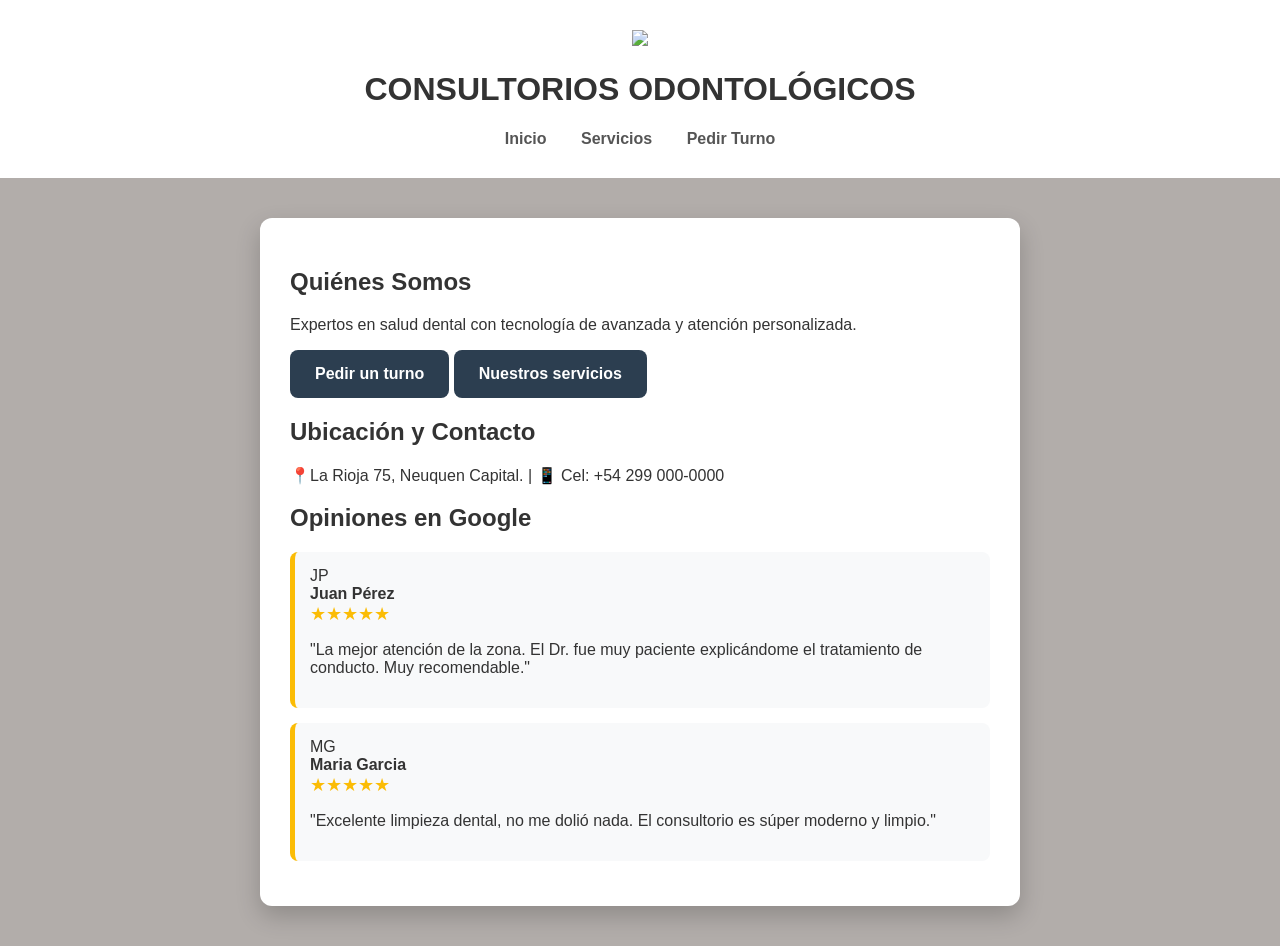
==== index.html @ afbcda2d "primer guardado" ====
<!DOCTYPE html>
<html lang="es">
<head>
    <meta charset="UTF-8">
    <title>Consultorio Odontológico - Inicio</title>
    <link rel="stylesheet" href="consul.css">
</head>
<body>
    <header>
        <img src="logo.png" width="1500">
        <h1>CONSULTORIOS ODONTOLÓGICOS</h1>
        <nav>
            <a href="index.html">Inicio</a>
            <a href="servicios.html">Servicios</a>
            <a href="turno.html">Pedir Turno</a>
        </nav>
    </header>
    <div class="container">
        <section>
            <h2>Quiénes Somos</h2>
            <p>Expertos en salud dental con tecnología de avanzada y atención personalizada.</p>
            <a href="turno.html" class="btn">Pedir un turno</a>
            <a href="servicios.html" class="btn">Nuestros servicios</a>
        </section>
        <section>
            <h2>Ubicación y Contacto</h2>
            <p>📍La Rioja 75, Neuquen Capital. | 📱 Cel: +54 299 000-0000</p>
        </section>
        <section>
           <section id="reviews">
    <h2>Opiniones en Google</h2>
    
    <div class="review-card">
        <div class="review-header">
            <div class="user-avatar">JP</div> <div class="user-info">
                <b>Juan Pérez</b>
                <div class="stars">★★★★★</div>
            </div>
        </div>
        <p class="review-text">"La mejor atención de la zona. El Dr. fue muy paciente explicándome el tratamiento de conducto. Muy recomendable."</p>
    </div>

    <div class="review-card">
        <div class="review-header">
            <div class="user-avatar">MG</div>
            <div class="user-info">
                <b>Maria Garcia</b>
                <div class="stars">★★★★★</div>
            </div>
        </div>
        <p class="review-text">"Excelente limpieza dental, no me dolió nada. El consultorio es súper moderno y limpio."</p>
    </div>
</section>
        </section>
    </div>
</body>
</html>
---- consul.css ----
body {
    font-family: 'Segoe UI', Arial, sans-serif;
    margin: 0;
    background-color: #b2adaa; /* Gris liso de fondo */
    color: #333;
}

/* ENCABEZADO */
header {
    background-color: white;
    padding: 30px 0;
    text-align: center;
}
/*color links*/
nav a {
    text-decoration: none;
    color: #555;
    font-weight: bold;
    margin: 0 15px;
}

/*La caja blanca*/
.container {
    max-width: 700px;
    margin: 40px auto;
    background-color: white;
    padding: 30px;
    border-radius: 12px;
    box-shadow: 0px 10px 25px rgba(0,0,0,0.2); /* Sombra para que quede lindo */
}

/* BOTONES */
.btn {
    display: inline-block;
    background-color: #2c3e50;
    color: white !important;
    padding: 15px 25px;
    text-decoration: none;
    border-radius: 8px;
    font-weight: bold;
    border: none;
    cursor: pointer;
}

.btn:hover {
    background-color: #4285F4; /* Cambia a azul al pasar el mouse */
}

/* RESEÑAS ESTILO GOOGLE */
.review-card {
    background: #f8f9fa;
    padding: 15px;
    border-radius: 8px;
    margin-bottom: 15px;
    text-align: left;
    border-left: 5px solid #fbbc05; /* Borde amarillo estrellas */
}

.stars {
    color: #fbbc05;
    font-size: 18px;
}

/* FORMULARIO */
form {
    display: flex;
    flex-direction: column;
    text-align: left;
}

input, select, textarea {
    padding: 12px;
    margin: 10px 0;
    border: 1px solid #ccc;
    border-radius: 6px;
}

/* PANTALLA DE CONFIRMACIÓN */
#confirmacion {
    display: none;
    padding: 20px;
    background-color: #e9f7ef;
    border: 2px solid #27ae60;
    border-radius: 10px;
}
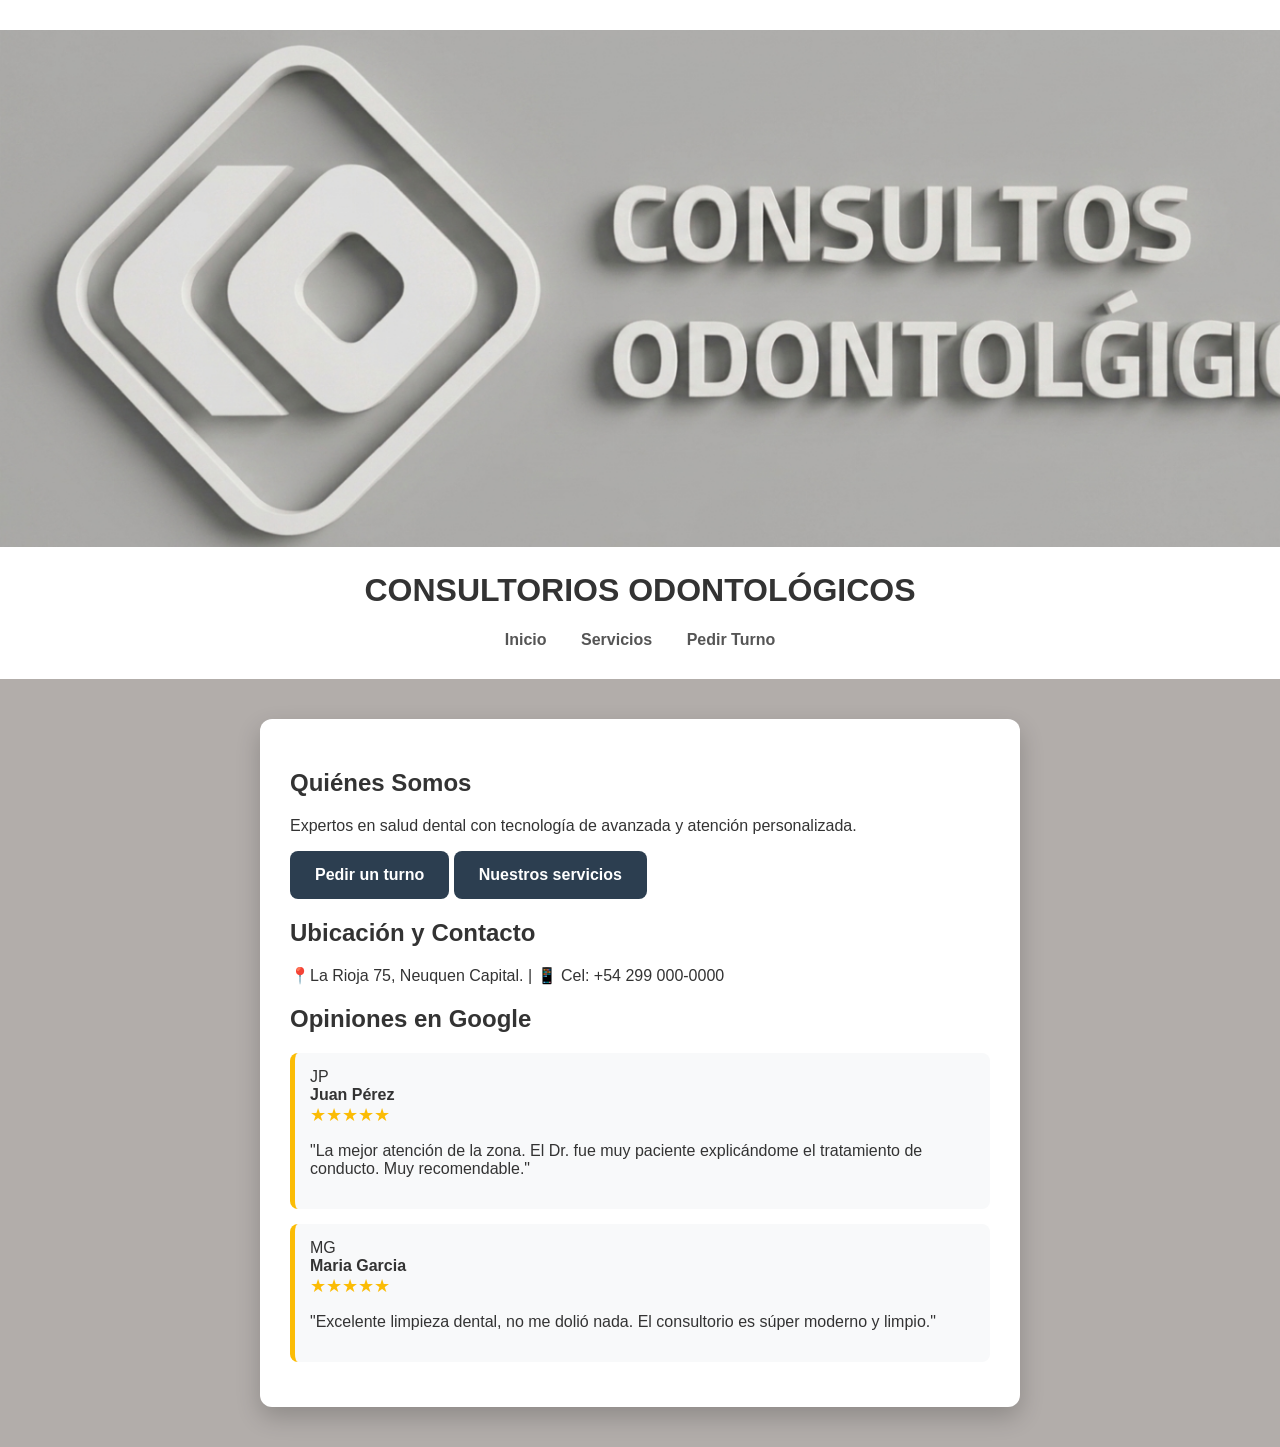
==== commit 58622e46: "segundo guardado" ====
--- a/index.html
+++ b/index.html
@@ -4,10 +4,11 @@
     <meta charset="UTF-8">
     <title>Consultorio Odontológico - Inicio</title>
     <link rel="stylesheet" href="consul.css">
+    <script src="script.js" defer></script>
 </head>
 <body>
     <header>
-        <img src="logo.png" width="1500">
+        <img src="logo.png"  width="1500">
         <h1>CONSULTORIOS ODONTOLÓGICOS</h1>
         <nav>
             <a href="index.html">Inicio</a>
